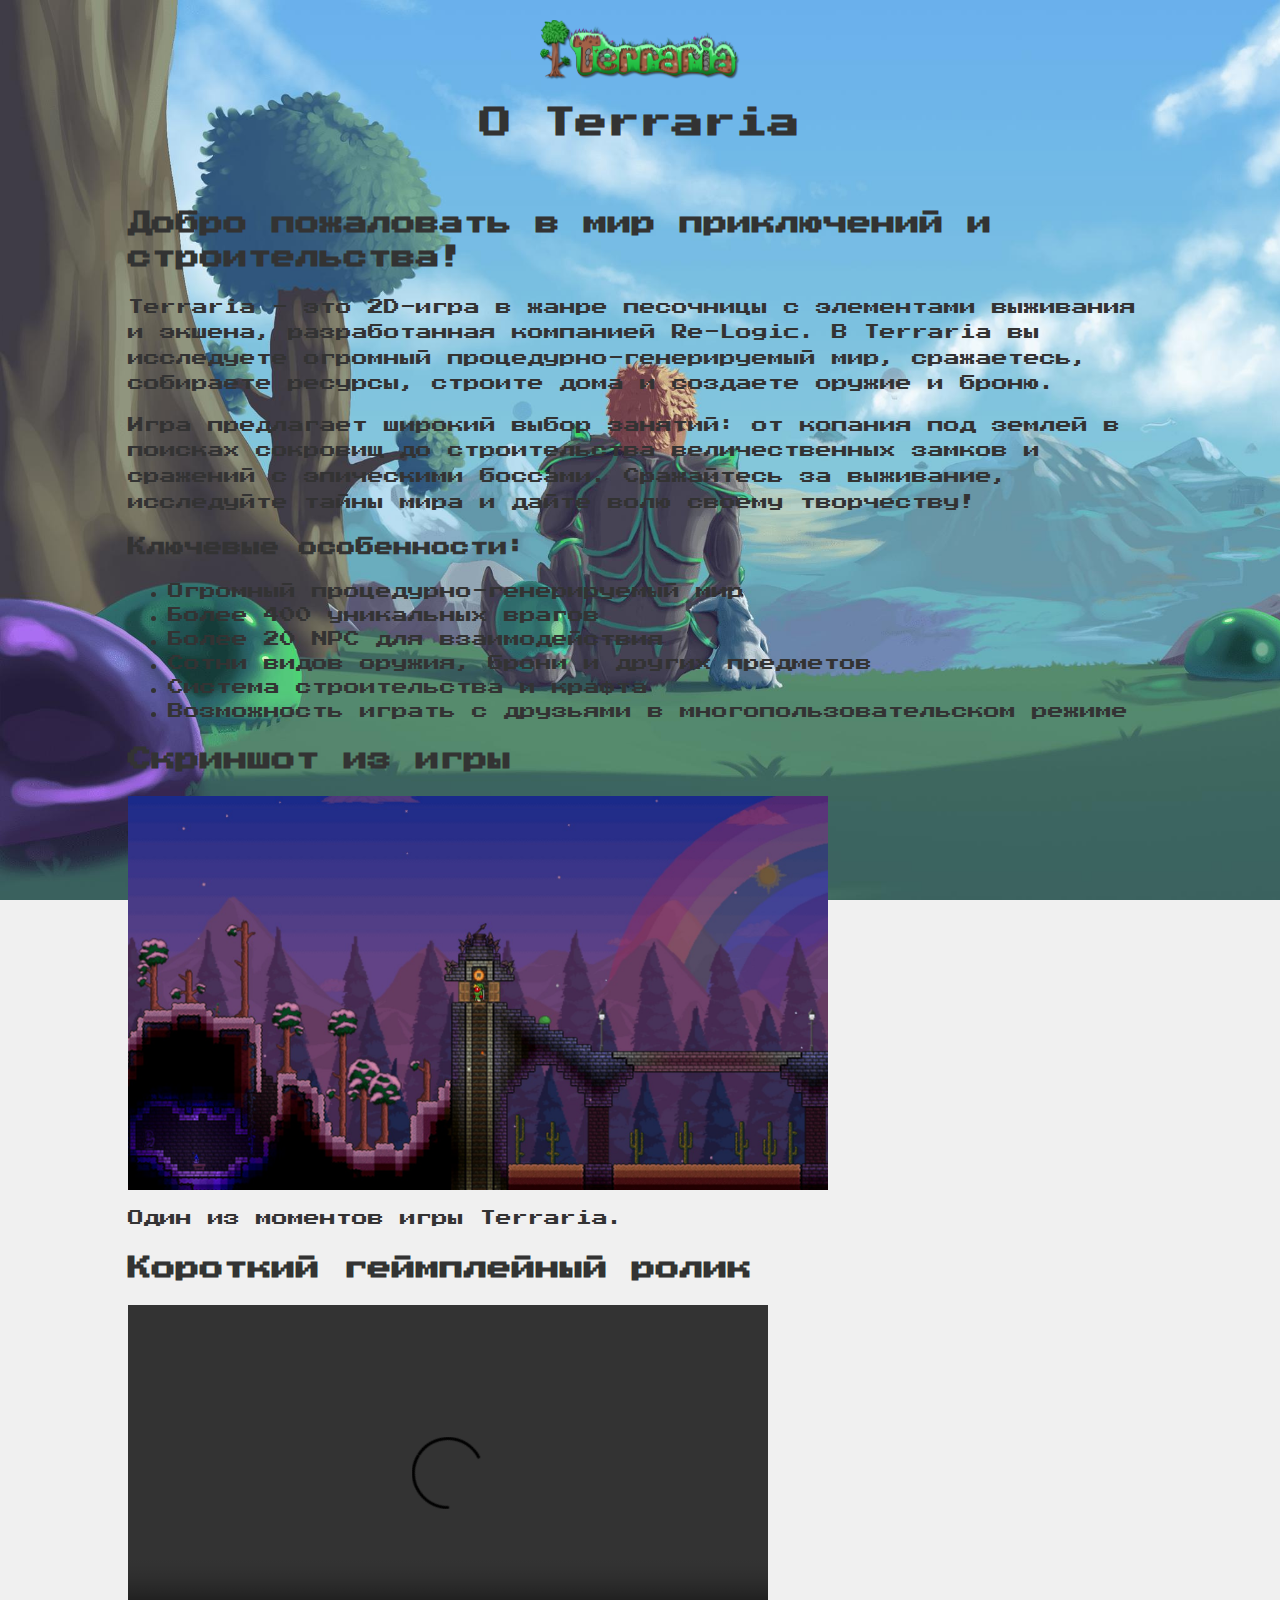
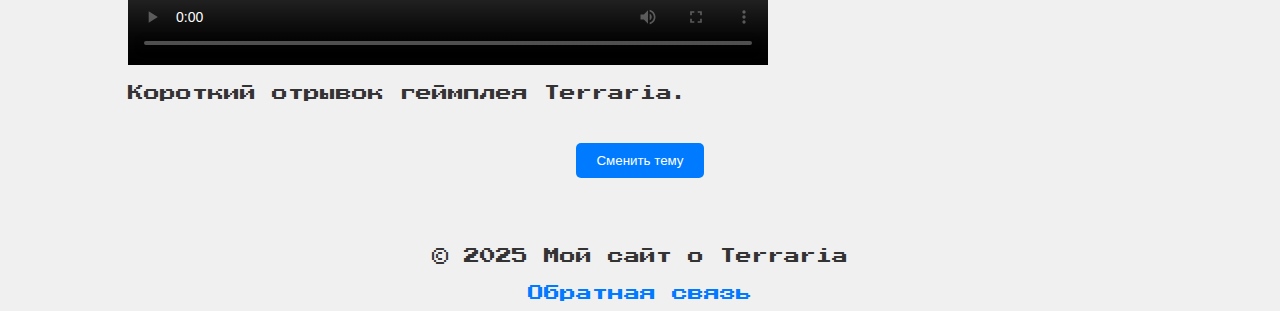
==== about.html @ effdc0ff "2nd commit" ====
<!DOCTYPE html>
<html lang="ru">
<head>
  <meta charset="UTF-8">
  <meta name="viewport" content="width=device-width, initial-scale=1.0">
  <title>О Terraria - Узнайте больше об игре!</title>
  <link rel="stylesheet" href="style.css">
  <link rel="preconnect" href="https://fonts.googleapis.com">
  <link rel="preconnect" href="https://fonts.gstatic.com" crossorigin>
  <link href="https://fonts.googleapis.com/css2?family=Press+Start+2P&display=swap" rel="stylesheet">

  <style>
    html, body {
    height: 100%;
    margin: 0;
    padding: 0;
}

body {
    font-family: 'Press Start 2P', cursive;
    background-color: #f0f0f0;
    color: #333;
    transition: background-color 0.3s, color 0.3s;
    background-image: url("images/background.jpg");
    background-size: cover;
    background-repeat: no-repeat;
    background-attachment: fixed;
    position: relative;
}

body::before {
    content: "";
    position: absolute;
    top: 0;
    left: 0;
    width: 100%;
    height: 100%;
    background-color: rgba(0, 0, 0, 0);
    transition: background-color 0.3s;
    z-index: -1;
}

body.dark-theme {
    background-color: #333;
    color: #f0f0f0;
}

body.dark-theme::before {
    background-color: rgba(0, 0, 0, 0.5); /* Полупрозрачный черный слой в темной теме */
}

.container {
    min-height: 100vh; /* Занимает всю высоту экрана */
    display: flex;
    flex-direction: column;
}

footer {
    margin-top: auto; /* Прижимает footer к низу */
    text-align: center;
    padding: 10px;
}

/* Стили для кнопки */
button {
    background-color: #4CAF50;
    color: white;
    padding: 10px 20px;
    border: none;
    border-radius: 4px;
    cursor: pointer;
    transition: background-color 0.3s, box-shadow 0.3s; /* Плавный переход */
}

button:hover {
    background-color: #3e8e41;
    box-shadow: 0 2px 4px rgba(0, 0, 0, 0.2); /* Тень при наведении */
}

/* Стили для ссылок */
a {
    color: #007bff; /* Цвет ссылки */
    text-decoration: none; /* Убрать подчеркивание по умолчанию */
    transition: color 0.3s, text-decoration 0.3s;
}

a:hover {
    color: #0056b3; /* Изменить цвет при наведении */
    text-decoration: underline; /* Добавить подчеркивание при наведении */
}

/* Общий стиль для элементов, которые нужно анимировать */
.fade-in {
    opacity: 0; /* Изначально скрываем элемент */
    transform: translateY(20px); /* Сдвигаем элемент вниз */
    transition: opacity 0.5s ease-out, transform 0.5s ease-out; /* Анимация */
}

/* Класс, который добавляется элементу, когда он должен появиться */
.fade-in.active {
    opacity: 1; /* Делаем элемент видимым */
    transform: translateY(0); /* Возвращаем элемент на исходную позицию */
}

</style>
</head>
<body>
<div class = "container">
  <header>
    <a href="index.html">  <!-- Ссылка на главную страницу -->
      <img id="logo" src="images/logo.png" alt="Terraria Logo">
    </a>
    <h1>О Terraria</h1>
  </header>

  <main>
    <section id="game-description">
      <h2>Добро пожаловать в мир приключений и строительства!</h2>
      <p>Terraria - это 2D-игра в жанре песочницы с элементами выживания и экшена, разработанная компанией Re-Logic.  В Terraria вы исследуете огромный процедурно-генерируемый мир, сражаетесь, собираете ресурсы, строите дома и создаете оружие и броню.</p>
      <p>Игра предлагает широкий выбор занятий: от копания под землей в поисках сокровищ до строительства величественных замков и сражений с эпическими боссами.  Сражайтесь за выживание, исследуйте тайны мира и дайте волю своему творчеству!</p>

      <h3>Ключевые особенности:</h3>
      <ul>
        <li>Огромный процедурно-генерируемый мир</li>
        <li>Более 400 уникальных врагов</li>
        <li>Более 20 NPC для взаимодействия</li>
        <li>Сотни видов оружия, брони и других предметов</li>
        <li>Система строительства и крафта</li>
        <li>Возможность играть с друзьями в многопользовательском режиме</li>
      </ul>
    </section>

    <section id="game-image">
      <h2>Скриншот из игры</h2>
      <img src="images/screenshot.jpg" alt="Скриншот Terraria" width="700">
      <p class="caption">Один из моментов игры Terraria.</p>
    </section>

    <section id="game-video">
      <h2>Короткий геймплейный ролик</h2>
      <video width="640" height="360" controls>
        <source src="videos/terraria_gameplay.mp4" type="video/mp4">
        Ваш браузер не поддерживает видео HTML5.
      </video>
      <p class="caption">Короткий отрывок геймплея Terraria.</p>
    </section>
  </main>
  <button class ="fade-in" id="theme-toggle">Сменить тему</button>
</div>
  <script>
    document.addEventListener('DOMContentLoaded', () => {
            const body = document.body;
            const themeToggle = document.getElementById('theme-toggle'); 
            const logo = document.getElementById('logo');
            const fadeInElements = document.querySelectorAll('.fade-in');

            fadeInElements.forEach((element, index) => {
        setTimeout(() => {
            element.classList.add('active');
        }, 100 * index); // Задержка увеличивается для каждого элемента
    });

            // Загрузка темы из localStorage
            const savedTheme = localStorage.getItem('theme');
            if (savedTheme === 'dark') {
                body.classList.add('dark-theme');
            }

            // Обработчик для кнопки
            themeToggle.addEventListener('click', () => {
                body.classList.toggle('dark-theme');
                 // Сохранение темы в localStorage
                if (body.classList.contains('dark-theme')) {
                    localStorage.setItem('theme', 'dark');
                } else {
                    localStorage.setItem('theme', 'light');
                }
            });
    //Плавная прогрузка логотипа
    logo.style.opacity = 0;  // Начальная прозрачность
            setTimeout(() => {
                logo.style.transition = 'opacity 1s ease-in-out';
                logo.style.opacity = 1;  // Постепенное появление
            }, 100); // Небольшая задержка перед началом анимации
          });
  </script>

  <footer>
    <p>&copy; 2025 Мой сайт о Terraria</p>
    <a href="contactForm.html">Обратная связь</a>
  </footer>

</body>
</html>
---- style.css ----
p {
    line-height: 1.6; /*  Увеличивает высоту строки в 1.6 раз по сравнению с нормальной */
  }

  h1, h2, h3 {
  line-height: 1.4;
}

li {
    line-height: 1.5;
}

body {
    font-family: 'Press Start 2P', cursive; 
    background-color: #f0f0f0;
    color: #333;
    transition: background-color 0.3s, color 0.3s; /* Плавный переход для смены темы */
}

body.dark-theme {
    background-color: #333;
    color: #f0f0f0;
}

.container {
    width: 80%;
    margin: 0 auto;
    padding: 20px;
}

header {
    text-align: center;
    margin-bottom: 20px;
}

header img {
    width: 200px;
    opacity: 0; /* Начальная прозрачность для анимации */
}

.main-content {
    text-align: center;
}

.main-content img {
    width: 500px;
    max-width: 100%;
}

nav {
    text-align: center;
    margin-top: 20px;
}

nav a {
    display: inline-block;
    padding: 10px 20px;
    background-color: #4CAF50;
    color: white;
    text-decoration: none;
    border-radius: 5px;
}

#theme-toggle {
    display: block;
    margin: 20px auto;
    padding: 10px 20px;
    background-color: #007bff;
    color: white;
    border: none;
    border-radius: 5px;
    cursor: pointer;
}

.news-item {
    margin-bottom: 20px;
    padding: 15px;
    border: 1px solid #ddd;
    border-radius: 5px;
    background-color: #fff;
}

#comments {
    margin-top: 30px;
}

#comment-form label {
    display: block;
    margin-bottom: 5px;
}

#comment-form input[type="text"],
#comment-form textarea {
    width: 100%;
    padding: 8px;
    margin-bottom: 10px;
    border: 1px solid #ddd;
    border-radius: 4px;
    box-sizing: border-box; 
}

#comment-form button {
    padding: 10px 20px;
    background-color: #007bff;
    color: white;
    border: none;
    border-radius: 5px;
    cursor: pointer;
}
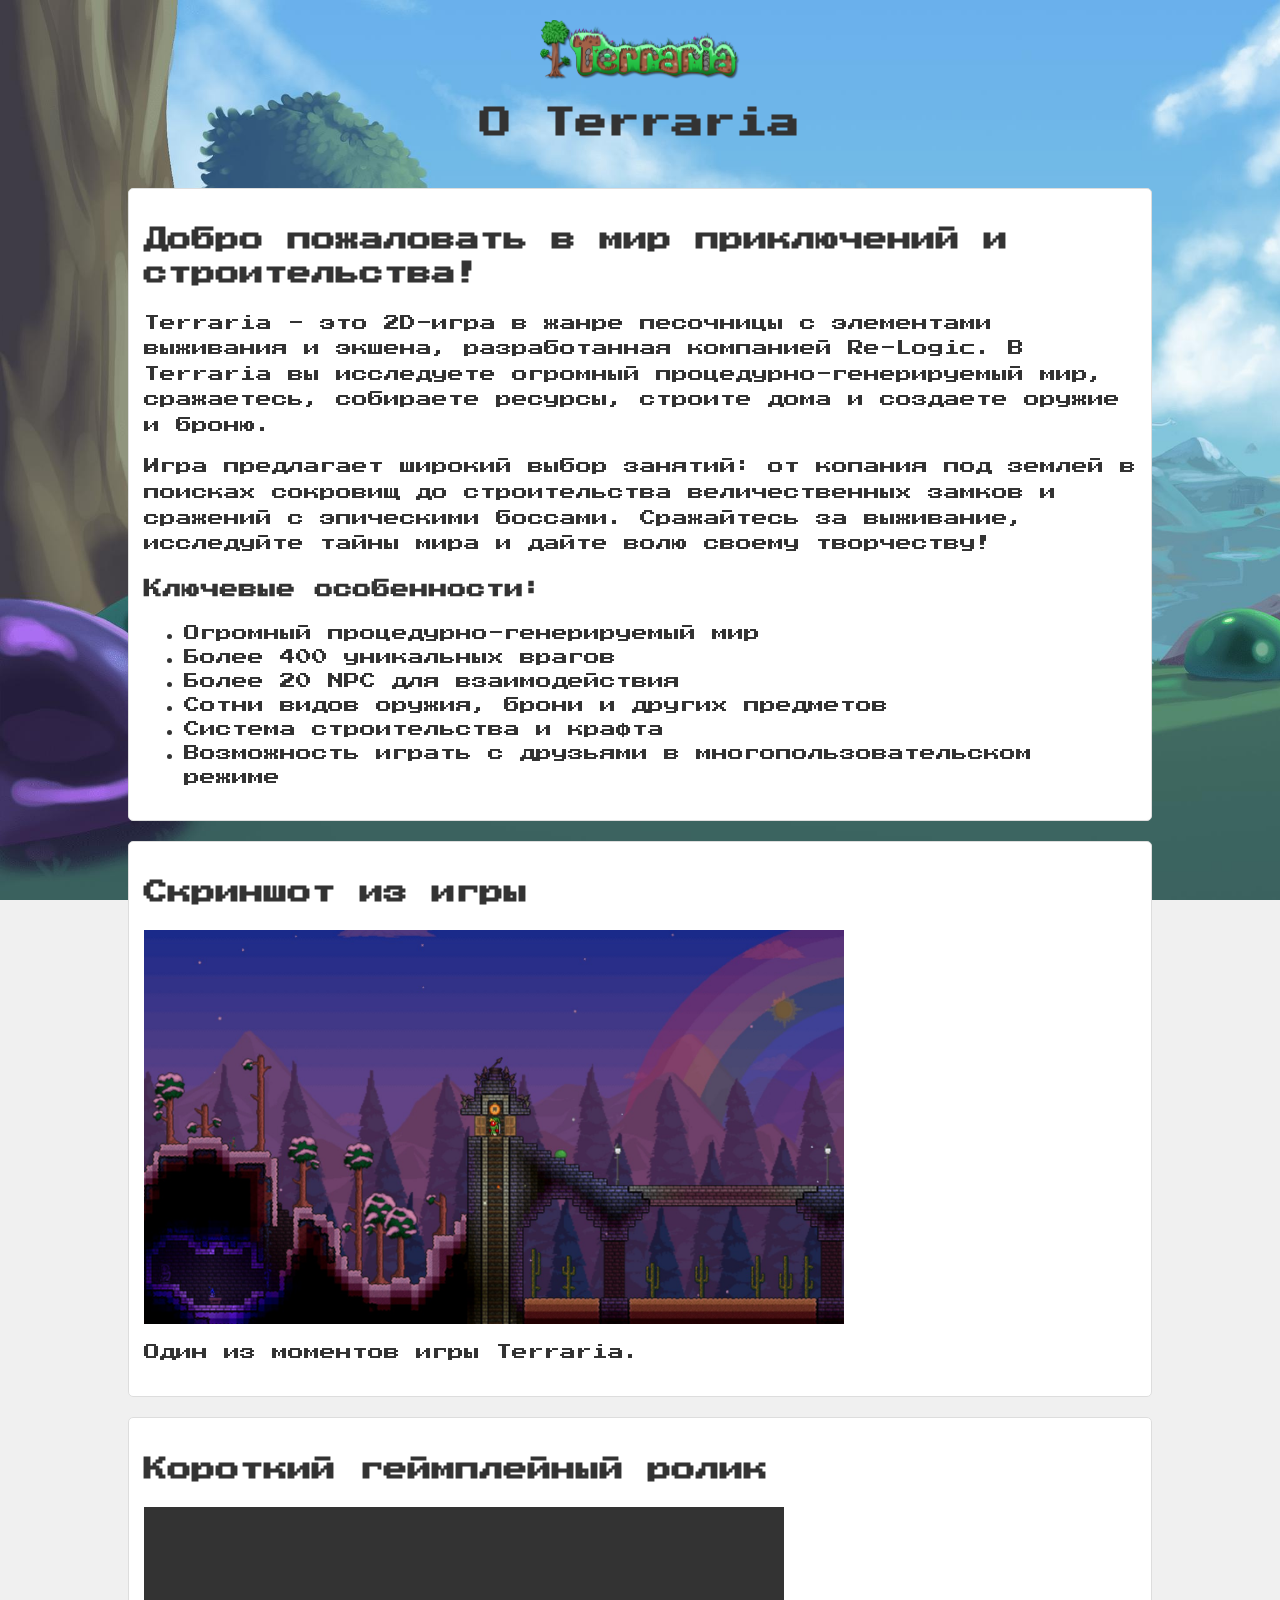
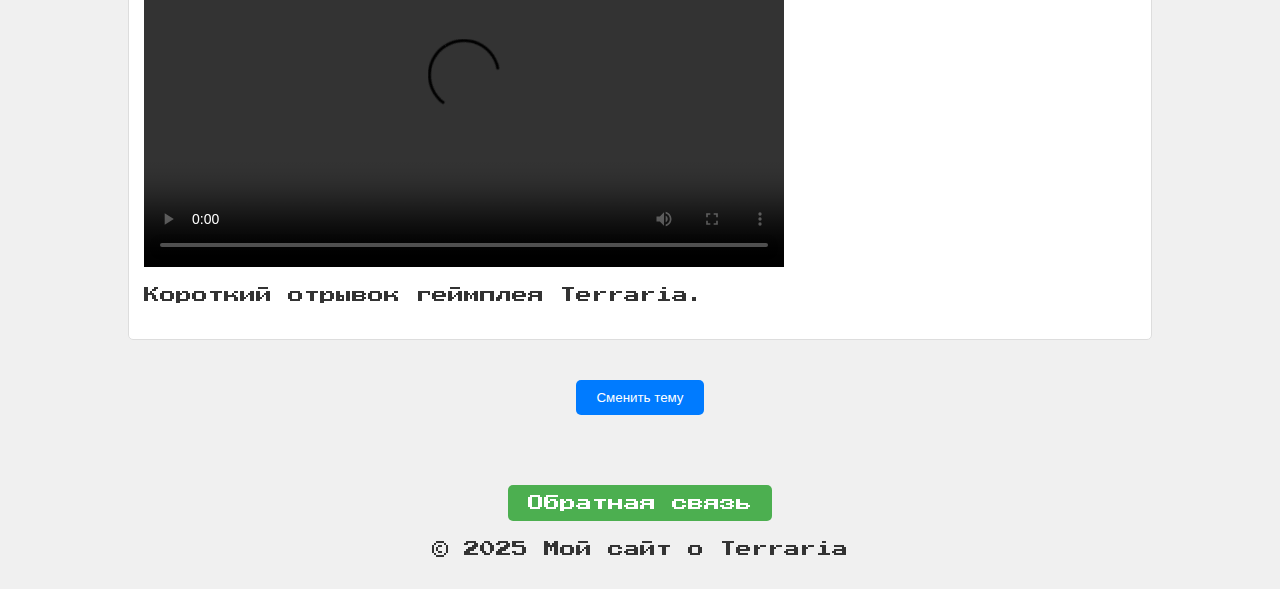
==== commit 9e82960c: "3rd commit" ====
--- a/about.html
+++ b/about.html
@@ -10,98 +10,101 @@
   <link href="https://fonts.googleapis.com/css2?family=Press+Start+2P&display=swap" rel="stylesheet">
 
   <style>
-    html, body {
-    height: 100%;
-    margin: 0;
-    padding: 0;
-}
-
-body {
-    font-family: 'Press Start 2P', cursive;
-    background-color: #f0f0f0;
-    color: #333;
-    transition: background-color 0.3s, color 0.3s;
-    background-image: url("images/background.jpg");
-    background-size: cover;
-    background-repeat: no-repeat;
-    background-attachment: fixed;
-    position: relative;
-}
-
-body::before {
-    content: "";
-    position: absolute;
-    top: 0;
-    left: 0;
-    width: 100%;
-    height: 100%;
-    background-color: rgba(0, 0, 0, 0);
-    transition: background-color 0.3s;
-    z-index: -1;
-}
-
-body.dark-theme {
-    background-color: #333;
-    color: #f0f0f0;
-}
-
-body.dark-theme::before {
-    background-color: rgba(0, 0, 0, 0.5); /* Полупрозрачный черный слой в темной теме */
-}
-
-.container {
-    min-height: 100vh; /* Занимает всю высоту экрана */
-    display: flex;
-    flex-direction: column;
+    html, body { 
+        height: 100%; 
+        margin: 0; 
+        padding: 0; 
+    }
+
+    body {
+        font-family: 'Press Start 2P', cursive;
+        background-color: #f0f0f0;
+        color: #333;
+        transition: background-color 0.3s, color 0.3s;
+        background-image: url("images/background.jpg");
+        background-size: cover;
+        background-repeat: no-repeat;
+        background-attachment: fixed;
+        position: relative; 
+    }
+
+    body::before {
+        content: "";
+        position: fixed;
+        top: 0;
+        left: 0;
+        width: 100%;
+        height: 100%;
+        background-color: rgba(0, 0, 0, 0);
+        transition: background-color 0.3s; 
+        z-index: -1; 
+    }
+
+    body.dark-theme {
+        background-color: #333;
+        color: #f0f0f0;
+    }
+
+    body.dark-theme::before {
+        background-color: rgba(0, 0, 0, 0.5); /* Полупрозрачный черный слой в темной теме */
+    }
+
+    .about-item {
+        margin-bottom: 20px;
+        padding: 15px;
+        border: 1px solid #ddd;
+        border-radius: 5px;
+        background-color: #fff; /* Белый фон для светлой темы */
+        color: #333;
+    }
+
+    body.dark-theme .about-item {
+        background-color: #444; /* Темный фон для темной темы */
+        color: #eee;
+        border-color: #555; /* Более темная граница для темной темы */
+    }
+
+    .container {
+min-height: 85vh; /* Занимает всю высоту экрана */
+display: flex;
+flex-direction: column;
 }
 
 footer {
-    margin-top: auto; /* Прижимает footer к низу */
-    text-align: center;
-    padding: 10px;
-}
-
-/* Стили для кнопки */
-button {
-    background-color: #4CAF50;
-    color: white;
-    padding: 10px 20px;
-    border: none;
-    border-radius: 4px;
-    cursor: pointer;
-    transition: background-color 0.3s, box-shadow 0.3s; /* Плавный переход */
+margin-top: auto; /* Прижимает footer к низу */
+text-align: center;
+padding: 10px;
 }
 
 button:hover {
-    background-color: #3e8e41;
-    box-shadow: 0 2px 4px rgba(0, 0, 0, 0.2); /* Тень при наведении */
+background-color: #3e8e41;
+box-shadow: 0 2px 4px rgba(0, 0, 0, 0.2); /* Тень при наведении */
 }
 
 /* Стили для ссылок */
 a {
-    color: #007bff; /* Цвет ссылки */
-    text-decoration: none; /* Убрать подчеркивание по умолчанию */
-    transition: color 0.3s, text-decoration 0.3s;
+color: #3e8e41; /* Цвет ссылки */
+text-decoration: none; /* Убрать подчеркивание по умолчанию */
+transition: color 0.3s, text-decoration 0.3s;
 }
 
 a:hover {
-    color: #0056b3; /* Изменить цвет при наведении */
-    text-decoration: underline; /* Добавить подчеркивание при наведении */
+color: #0056b3; /* Изменить цвет при наведении */
+text-decoration: underline; /* Добавить подчеркивание при наведении */
 }
 
 /* Общий стиль для элементов, которые нужно анимировать */
 .fade-in {
-    opacity: 0; /* Изначально скрываем элемент */
-    transform: translateY(20px); /* Сдвигаем элемент вниз */
-    transition: opacity 0.5s ease-out, transform 0.5s ease-out; /* Анимация */
+opacity: 0; /* Изначально скрываем элемент */
+transform: translateY(20px); /* Сдвигаем элемент вниз */
+transition: opacity 0.5s ease-out, transform 0.5s ease-out; /* Анимация */
 }
 
 /* Класс, который добавляется элементу, когда он должен появиться */
 .fade-in.active {
-    opacity: 1; /* Делаем элемент видимым */
-    transform: translateY(0); /* Возвращаем элемент на исходную позицию */
-}
-
+opacity: 1; /* Делаем элемент видимым */
+transform: translateY(0); /* Возвращаем элемент на исходную позицию */
+}
 </style>
 </head>
 <body>
@@ -112,9 +115,9 @@
     </a>
     <h1>О Terraria</h1>
   </header>
-
-  <main>
+  <section class ="about-item">
     <section id="game-description">
+      <!-- <section class="news-item"> -->
       <h2>Добро пожаловать в мир приключений и строительства!</h2>
       <p>Terraria - это 2D-игра в жанре песочницы с элементами выживания и экшена, разработанная компанией Re-Logic.  В Terraria вы исследуете огромный процедурно-генерируемый мир, сражаетесь, собираете ресурсы, строите дома и создаете оружие и броню.</p>
       <p>Игра предлагает широкий выбор занятий: от копания под землей в поисках сокровищ до строительства величественных замков и сражений с эпическими боссами.  Сражайтесь за выживание, исследуйте тайны мира и дайте волю своему творчеству!</p>
@@ -128,14 +131,19 @@
         <li>Система строительства и крафта</li>
         <li>Возможность играть с друзьями в многопользовательском режиме</li>
       </ul>
+    <!-- </section> -->
     </section>
-
+  </section>
+
+<section class="about-item">
     <section id="game-image">
       <h2>Скриншот из игры</h2>
       <img src="images/screenshot.jpg" alt="Скриншот Terraria" width="700">
       <p class="caption">Один из моментов игры Terraria.</p>
     </section>
-
+  </section>
+
+  <section class="about-item">
     <section id="game-video">
       <h2>Короткий геймплейный ролик</h2>
       <video width="640" height="360" controls>
@@ -144,7 +152,8 @@
       </video>
       <p class="caption">Короткий отрывок геймплея Terraria.</p>
     </section>
-  </main>
+  </section>
+
   <button class ="fade-in" id="theme-toggle">Сменить тему</button>
 </div>
   <script>
@@ -186,8 +195,8 @@
   </script>
 
   <footer>
+    <nav><a href="contactForm.html">Обратная связь</a></nav>
     <p>&copy; 2025 Мой сайт о Terraria</p>
-    <a href="contactForm.html">Обратная связь</a>
   </footer>
 
 </body>
--- a/style.css
+++ b/style.css
@@ -106,4 +106,13 @@
     border: none;
     border-radius: 5px;
     cursor: pointer;
+}
+
+.about-item{
+    margin-bottom: 20px;
+    padding: 15px;
+    border: 1px solid #ddd;
+    border-radius: 5px;
+    background-color: #fff;
+
 }